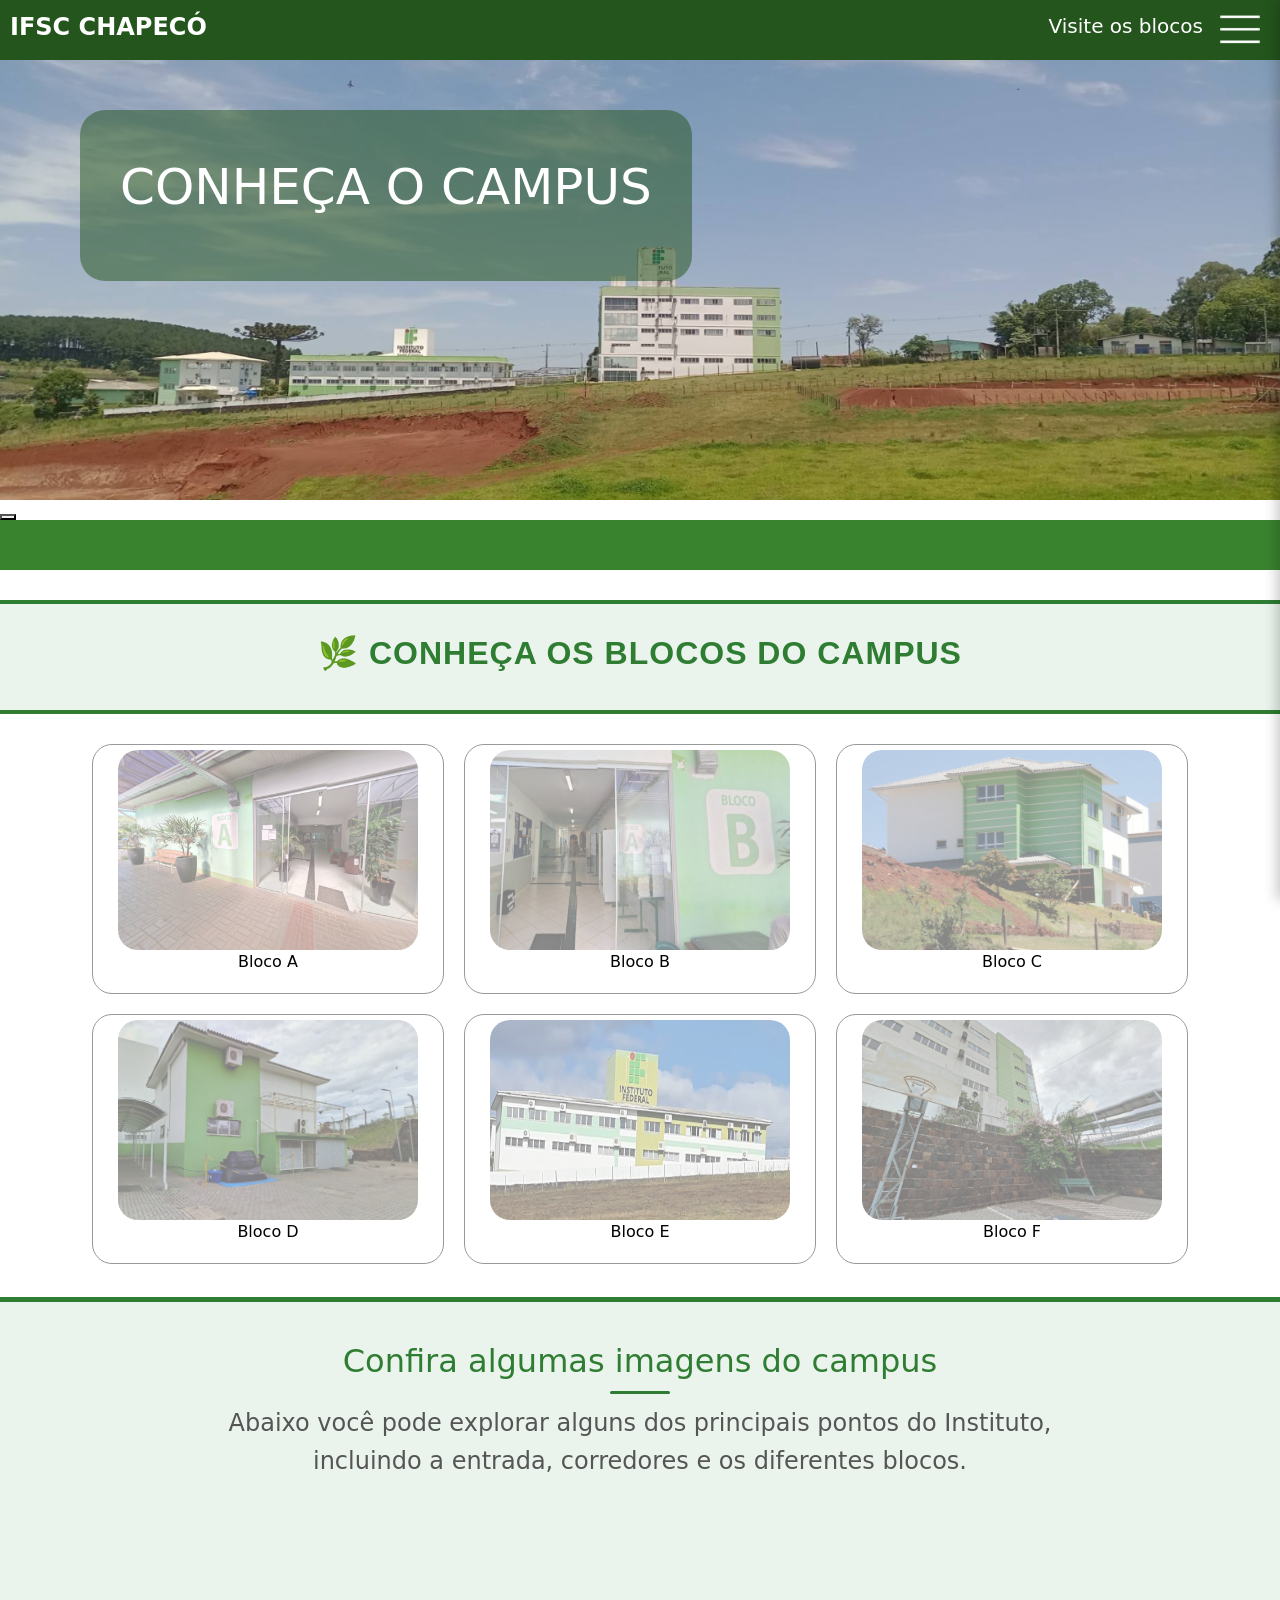
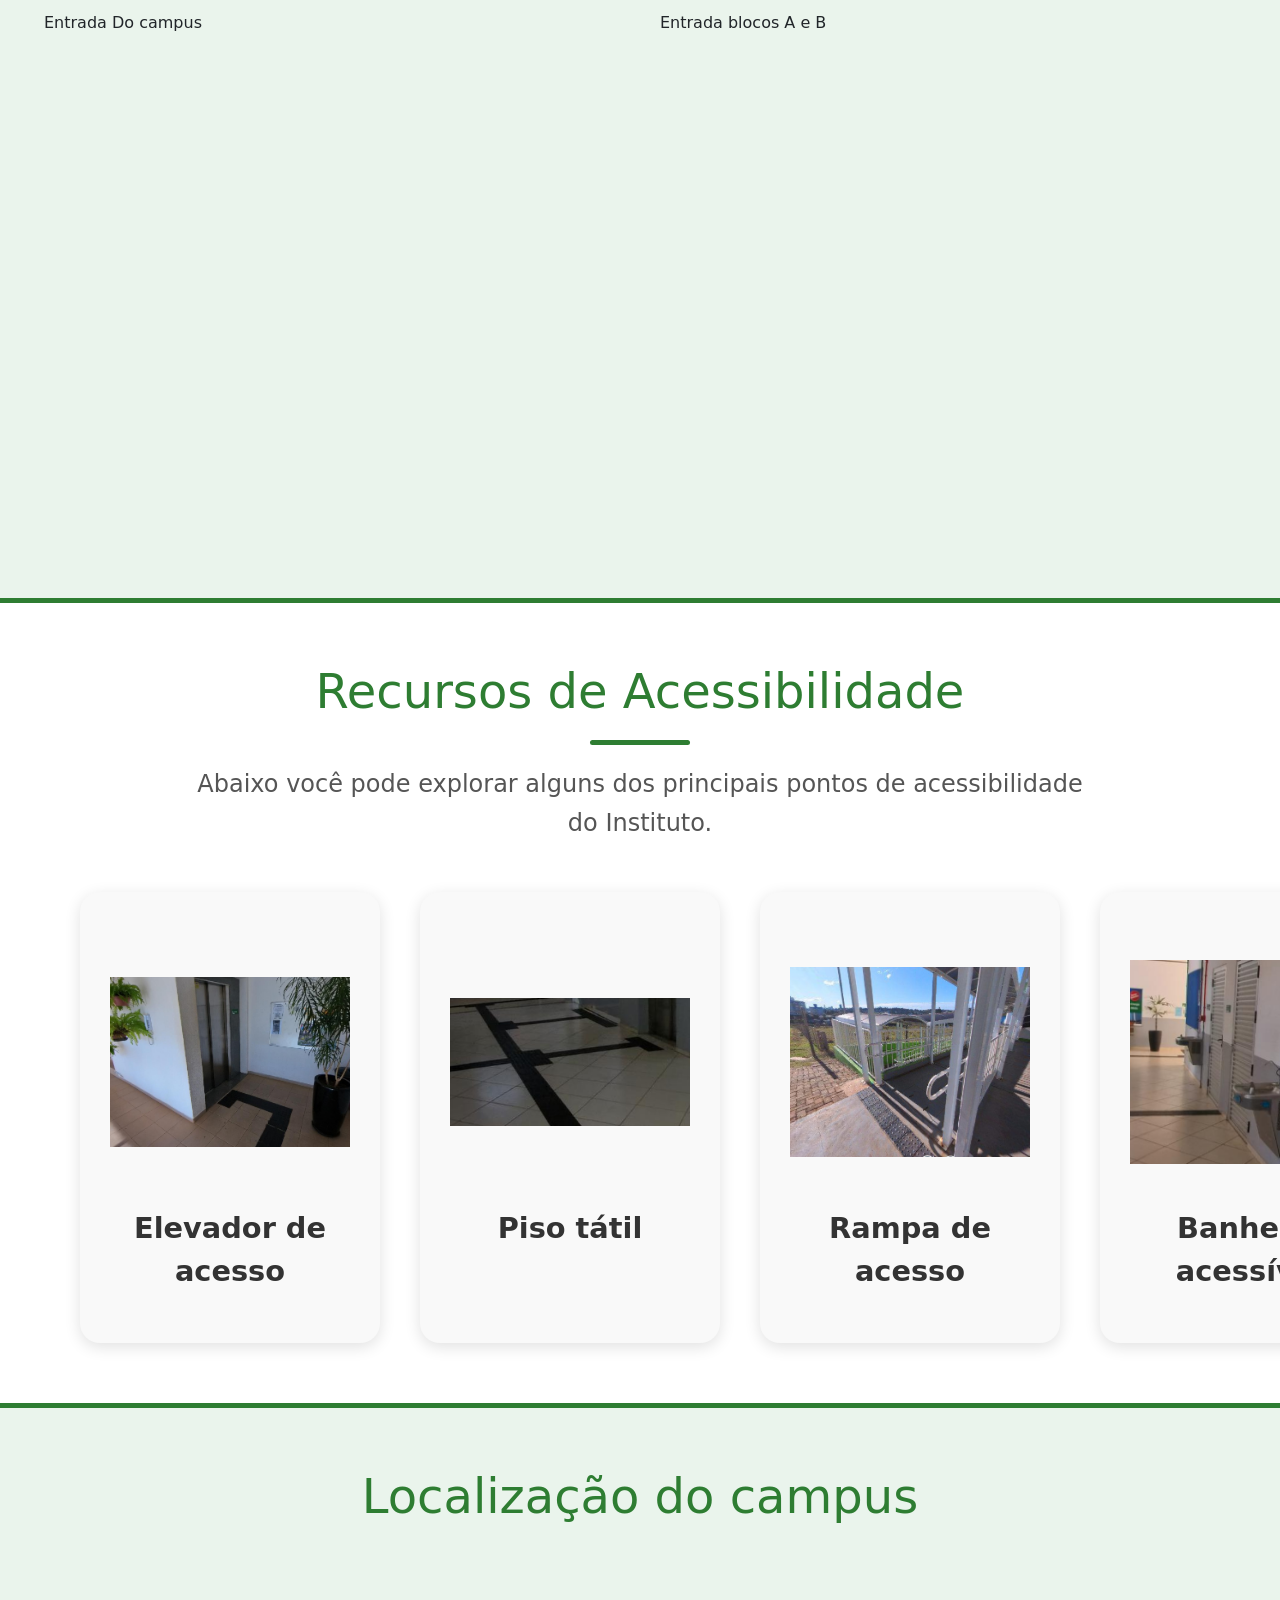
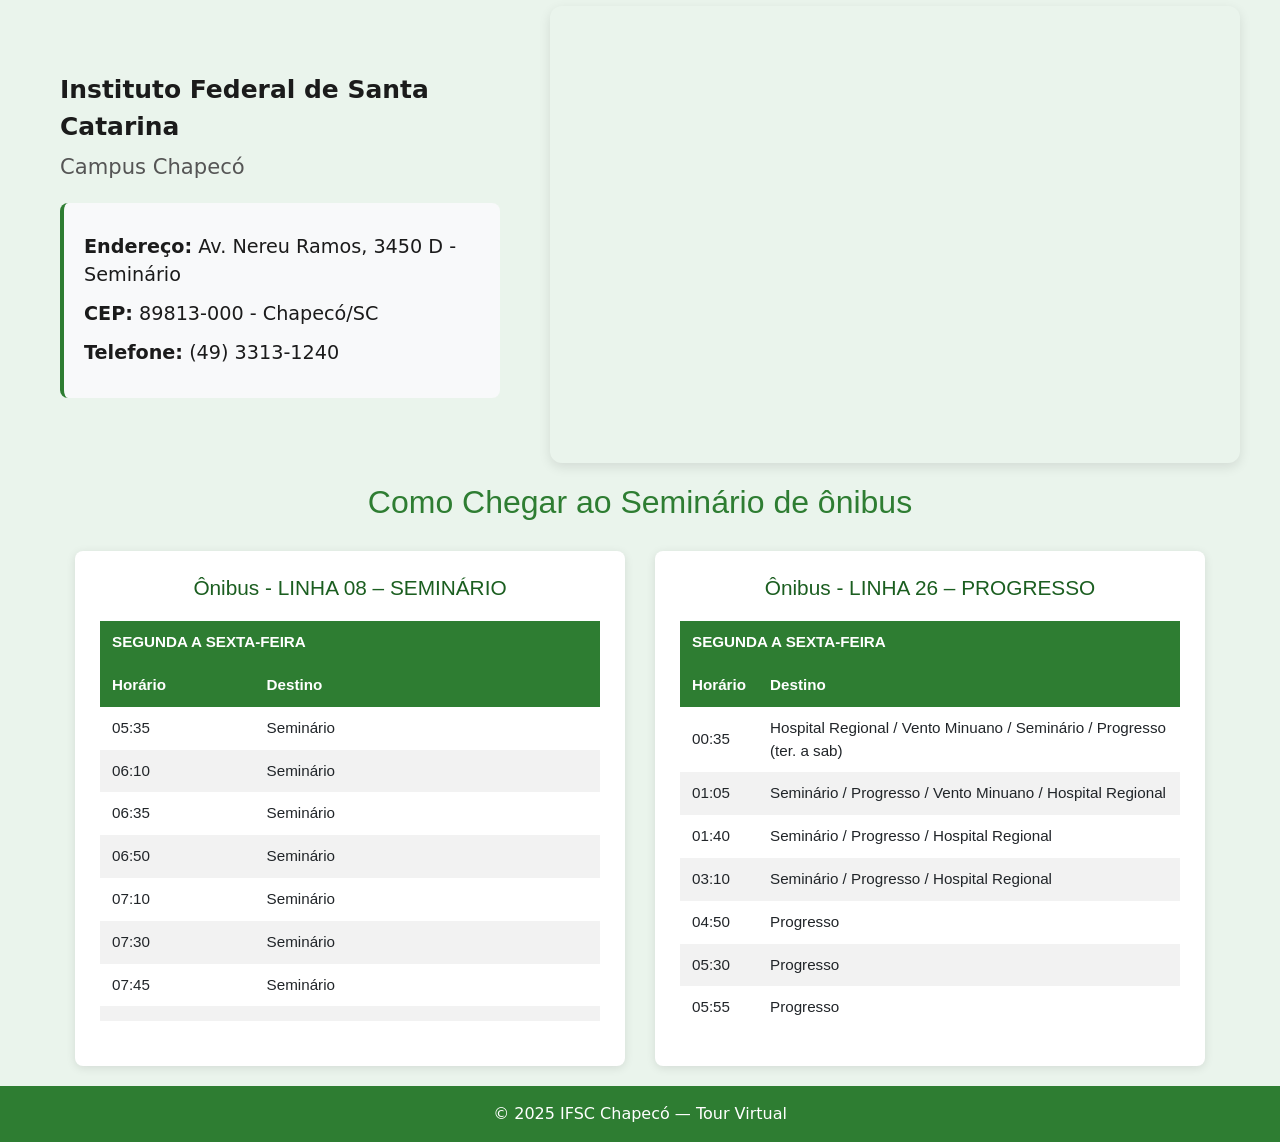
==== index.html @ 20166781 "Primeiro commit" ====
<!DOCTYPE html>
<html lang="pt-br">
<head>
  <meta charset="UTF-8">
  <title>Visita Virtual IFSC</title>
   <link rel="stylesheet" href="./CSS/Style.css">
  <link href="https://cdn.jsdelivr.net/npm/bootstrap@5.3.6/dist/css/bootstrap.min.css" rel="stylesheet" integrity="sha384-4Q6Gf2aSP4eDXB8Miphtr37CMZZQ5oXLH2yaXMJ2w8e2ZtHTl7GptT4jmndRuHDT" crossorigin="anonymous">
  <link rel="icon" href="./IMG/rota.png" type="image/png">
  <meta name="viewport" content="width=device-width, initial-scale=1.0">
</head>
<body>
<header class="barra">
    <div class="voltarbarra">
        <p>IFSC Chapecó</p>
    </div>
    <div class="hamburguerbarra">
      <p>Visite os blocos</p>
      <a href="#" id="btn-menu">
        <img src="./IMG/hamburger.png" alt="Menu">
      </a>
    </div>
  </header>

  <nav id="menu" class="menu-mobile">
    <button id="fechar-menu">✖</button>
    <ul>
  <li><a href="jogoSelvagem.html"><button class="categoriaJogo">Home</button></a></li>
  <li><a href="jogoFazenda.html"><button class="categoriaJogo">Endereço</button></a></li>
  <li><a href="jogoDomesticos.html"><button class="categoriaJogo">Imagens</button></a></li>

  <!-- Item com submenu -->
  <li>
    <button class="categoriaJogo" id="btn-blocos">Blocos ▾</button>
    <ul id="submenu-blocos" class="submenu oculto">
      <li><a href="./HTML/blocoA.html"><button class="categoriaJogo">Bloco A</button></a></li>
      <li><a href="./HTML/blocoB.html"><button class="categoriaJogo">Bloco B</button></a></li>
      <li><a href="./HTML/blocoC.html"><button class="categoriaJogo">Bloco C</button></a></li>
      <li><a href="./HTML/blocoD.html"><button class="categoriaJogo">Bloco D</button></a></li>
      <li><a href="./HTML/blocoE.html"><button class="categoriaJogo">Bloco E</button></a></li>
      <li><a href="./HTML/blocoF.html"><button class="categoriaJogo">Bloco F</button></a></li>

    </ul>
  </li>
</ul>
  </nav>
  <div class="ImagemPrincipal">
      <img class="IMG" src="./IMG/imgcampuslateral.png" alt="">
      <button>    
        <div class="TextoEmcimaImagem">
          <p class="colorWhite">Conheça o campus</p>
        </div>
      </button>
  </div>

  <div class="linhaverde"></div>

  <div class="textoblocos">
  <h2>🌿 Conheça os blocos do campus</h2>
</div>

  <section class="container">
    <a class="child" href="./HTML/blocoA.html">
        <img src="./IMG/blocoA.jpg" alt="">
        <p>Bloco A</p>
    </a>
    <a class="child" href="./HTML/blocoB.html">
        <img src="./IMG/blocoB.jpg" alt="">
        <p>Bloco B</p>
    </a>
    <a class="child" href="./HTML/blocoC.html">
        <img src="./IMG/blocoC.png" alt="">
        <p>Bloco C</p>
    </a>
    <a class="child" href="./HTML/blocoD.html">
        <img src="./IMG/blocoD.png" alt="">
        <p>Bloco D</p>
    </a>
    <a class="child" href="./HTML/blocoE.html">
        <img src="./IMG/blocoE.png" alt="">
        <p>Bloco E</p>
    </a>
    <a class="child" href="./HTML/blocoF.html">
        <img src="./IMG/blocoF.png" alt="">
        <p>Bloco F</p>
    </a>
</section>

 <div class="linhaverdepequena"></div>


    
<section class="introducao-campus">
  <h2>Confira algumas imagens do campus</h2>
  <p>
    Abaixo você pode explorar alguns dos principais pontos do Instituto, incluindo a entrada, corredores e os diferentes blocos.
  </p>
</section>

<div class="BlocoA">
  <div class="blocoaimg1">
    <p>Entrada Do campus</p>
    <iframe src="https://momento360.com/e/u/d2d3921e68894bc6a1b8ac507d48f1b0?utm_campaign=embed&utm_source=other&heading=-52.39&pitch=-10.31&field-of-view=75&size=medium&display-plan=true"></iframe>
  </div>

  <div class="blocoaimg2">
    <p>Entrada blocos A e B</p>
    <iframe src="https://momento360.com/e/u/48c05f6663db43949f6da2fd562df530?utm_campaign=embed&utm_source=other&heading=0&pitch=0&field-of-view=75&size=medium&display-plan=true"></iframe>
  </div>

</div>
 <div class="linhaverdepequena2"></div>

<section class="reAcessibilidade-campus">
  <h2>Recursos de Acessibilidade</h2>
  <p class="descricao">
    Abaixo você pode explorar alguns dos principais pontos de acessibilidade do Instituto.
  </p>

  <div class="recursos-grid">
    <div class="recurso">
      <img src="./IMG/elevador.png" alt="Elevador de acesso">
      <p>Elevador de acesso</p>
    </div>
    <div class="recurso">
      <img src="./IMG/pisoTatil.png" alt="Piso tátil">
      <p>Piso tátil</p>
    </div>
    <div class="recurso">
      <img src="./IMG/rampa.png" alt="Rampa de acesso">
      <p>Rampa de acesso</p>
    </div>
    <div class="recurso">
      <img src="./IMG/banheiro.png" alt="Banheiro acessível">
      <p>Banheiro acessível</p>
    </div>
  </div>
</section>


<div class="linhaverdepequena2"></div>



<section class="introducao-mapa">
  <h2>Localização do campus</h2>
</section>

<div class="corVerde">
<div class="localizacao-container">
  <div class="parte1">
    <p class="instituicao">Instituto Federal de Santa Catarina</p>
    <p class="campus">Campus Chapecó</p>
    <div class="detalhes-endereco">
      <p><strong>Endereço:</strong> Av. Nereu Ramos, 3450 D - Seminário</p>
      <p><strong>CEP:</strong> 89813-000 - Chapecó/SC</p>
      <p><strong>Telefone:</strong> (49) 3313-1240</p>
    </div>
  </div>
  
  <div class="parte2">
    <iframe 
      src="https://www.google.com/maps/embed?pb=!1m18!1m12!1m3!1d5021.229720468752!2d-52.59895374331509!3d-27.13911924339824!2m3!1f0!2f0!3f0!3m2!1i1024!2i768!4f13.1!3m3!1m2!1s0x94e4b1402da2b643%3A0x9f73eda2f33b7591!2zSUZTQyBDw6JtcHVzIENoYXBlY8Oz!5e0!3m2!1spt-BR!2sbr!4v1748393769449!5m2!1spt-BR!2sbr" 
      width="100%" 
      height="450" 
      style="border:0;" 
      allowfullscreen="" 
      loading="lazy" 
      referrerpolicy="no-referrer-when-downgrade">
    </iframe>
  </div>
</div>
<div class="como-chegar">
  <h2>Como Chegar ao Seminário de ônibus</h2>
  
  <div class="opcoes-transporte">
    <!-- Linha 08 - Seminário -->
    <div class="transporte">
      <h3>Ônibus - LINHA 08 – SEMINÁRIO</h3>
      <div class="tabela-horarios">
        <table>
          <thead>
            <tr>
              <th colspan="2">SEGUNDA A SEXTA-FEIRA</th>
            </tr>
            <tr>
              <th>Horário</th>
              <th>Destino</th>
            </tr>
          </thead>
          <tbody>
            <tr><td>05:35</td><td>Seminário</td></tr>
            <tr><td>06:10</td><td>Seminário</td></tr>
            <tr><td>06:35</td><td>Seminário</td></tr>
            <tr><td>06:50</td><td>Seminário</td></tr>
            <tr><td>07:10</td><td>Seminário</td></tr>
            <tr><td>07:30</td><td>Seminário</td></tr>
            <tr><td>07:45</td><td>Seminário</td></tr>
            <tr><td>08:05</td><td>Seminário</td></tr>
            <tr><td>08:20</td><td>Seminário</td></tr>
            <tr><td>09:00</td><td>Seminário</td></tr>
            <tr><td>09:40</td><td>Seminário</td></tr>
            <tr><td>10:20</td><td>Seminário</td></tr>
            <tr><td>11:00</td><td>Seminário</td></tr>
            <tr><td>11:35</td><td>Seminário</td></tr>
            <tr><td>11:45</td><td>Seminário</td></tr>
            <tr><td>12:10</td><td>Seminário</td></tr>
            <tr><td>12:20</td><td>Seminário</td></tr>
            <tr><td>12:40</td><td>Seminário</td></tr>
            <tr><td>13:05</td><td>Seminário</td></tr>
            <tr><td>13:15</td><td>Seminário</td></tr>
            <tr><td>13:30</td><td>Seminário</td></tr>
            <tr><td>13:50</td><td>Seminário</td></tr>
            <tr><td>14:20</td><td>Seminário</td></tr>
            <tr><td>14:50</td><td>Seminário</td></tr>
            <tr><td>15:30</td><td>Seminário</td></tr>
            <tr><td>16:00</td><td>Seminário</td></tr>
            <tr><td>16:15</td><td>Seminário</td></tr>
            <tr><td>16:30</td><td>Seminário</td></tr>
            <tr><td>16:50</td><td>Seminário</td></tr>
            <tr><td>17:15</td><td>Seminário</td></tr>
            <tr><td>17:20</td><td>Seminário</td></tr>
            <tr><td>17:35</td><td>Seminário</td></tr>
            <tr><td>17:45</td><td>Seminário</td></tr>
            <tr><td>18:00</td><td>Seminário</td></tr>
            <tr><td>18:10</td><td>Seminário</td></tr>
            <tr><td>18:25</td><td>Seminário</td></tr>
            <tr><td>18:35</td><td>Seminário</td></tr>
            <tr><td>18:45</td><td>Seminário</td></tr>
            <tr><td>19:00</td><td>Seminário</td></tr>
            <tr><td>19:30</td><td>Seminário</td></tr>
            <tr><td>20:00</td><td>Seminário</td></tr>
            <tr><td>20:40</td><td>Seminário</td></tr>
            <tr><td>21:15</td><td>Seminário</td></tr>
            <tr><td>21:45</td><td>Seminário</td></tr>
            <tr><td>21:55</td><td>Seminário</td></tr>
            <tr><td>22:10</td><td>Seminário</td></tr>
            <tr><td>22:40</td><td>Seminário / Progresso</td></tr>
            <tr><td>23:00</td><td>Seminário / Progresso</td></tr>
            <tr><td>23:40</td><td>Seminário / Progresso</td></tr>
          </tbody>
        </table>
      </div>
    </div>
    
    <!-- Linha 26 - Progresso -->
    <div class="transporte">
      <h3>Ônibus - LINHA 26 – PROGRESSO</h3>
      <div class="tabela-horarios">
        <table>
          <thead>
            <tr>
              <th colspan="2">SEGUNDA A SEXTA-FEIRA</th>
            </tr>
            <tr>
              <th>Horário</th>
              <th>Destino</th>
            </tr>
          </thead>
          <tbody>
            <tr><td>00:35</td><td>Hospital Regional / Vento Minuano / Seminário / Progresso (ter. a sab)</td></tr>
            <tr><td>01:05</td><td>Seminário / Progresso / Vento Minuano / Hospital Regional</td></tr>
            <tr><td>01:40</td><td>Seminário / Progresso / Hospital Regional</td></tr>
            <tr><td>03:10</td><td>Seminário / Progresso / Hospital Regional</td></tr>
            <tr><td>04:50</td><td>Progresso</td></tr>
            <tr><td>05:30</td><td>Progresso</td></tr>
            <tr><td>05:55</td><td>Progresso</td></tr>
            <tr><td>06:20</td><td>Progresso</td></tr>
            <tr><td>06:45</td><td>Progresso</td></tr>
            <tr><td>07:05</td><td>Progresso</td></tr>
            <tr><td>07:20</td><td>Progresso</td></tr>
            <tr><td>07:40</td><td>Progresso</td></tr>
            <tr><td>08:00</td><td>Progresso</td></tr>
            <tr><td>08:40</td><td>Progresso</td></tr>
            <tr><td>09:20</td><td>Progresso</td></tr>
            <tr><td>10:00</td><td>Progresso</td></tr>
            <tr><td>10:40</td><td>Progresso</td></tr>
            <tr><td>11:20</td><td>Progresso</td></tr>
            <tr><td>11:40</td><td>Progresso</td></tr>
            <tr><td>12:05</td><td>Progresso</td></tr>
            <tr><td>12:35</td><td>Progresso</td></tr>
            <tr><td>12:50</td><td>Progresso</td></tr>
            <tr><td>13:20</td><td>Progresso</td></tr>
            <tr><td>13:40</td><td>Progresso</td></tr>
            <tr><td>14:20</td><td>Progresso</td></tr>
            <tr><td>15:00</td><td>Progresso</td></tr>
            <tr><td>15:40</td><td>Progresso</td></tr>
            <tr><td>16:20</td><td>Progresso</td></tr>
            <tr><td>17:00</td><td>Progresso</td></tr>
            <tr><td>17:40</td><td>Progresso</td></tr>
            <tr><td>18:05</td><td>Progresso</td></tr>
            <tr><td>18:20</td><td>Progresso</td></tr>
            <tr><td>18:50</td><td>Progresso</td></tr>
            <tr><td>19:20</td><td>Progresso</td></tr>
            <tr><td>20:10</td><td>Progresso</td></tr>
            <tr><td>20:50</td><td>Progresso</td></tr>
            <tr><td>21:30</td><td>Progresso</td></tr>
            <tr><td>22:00</td><td>Progresso</td></tr>
            <tr><td>22:40</td><td>Seminário / Progresso</td></tr>
            <tr><td>23:00</td><td>Seminário / Progresso</td></tr>
            <tr><td>23:40</td><td>Seminário / Progresso</td></tr>
          </tbody>
        </table>
      </div>
    </div>
  </div>
</div>

<footer class="footer">
  <p>&copy; 2025 IFSC Chapecó — Tour Virtual</p>
</footer>

  <script src="https://cdn.jsdelivr.net/npm/bootstrap@5.3.6/dist/js/bootstrap.bundle.min.js"></script>
  <script>
  document.addEventListener("DOMContentLoaded", function () {
    const btnMenu = document.getElementById("btn-menu");
    const menu = document.getElementById("menu");
    const fecharMenu = document.getElementById("fechar-menu");

    const btnBlocos = document.getElementById("btn-blocos");
    const submenuBlocos = document.getElementById("submenu-blocos");

    btnMenu.addEventListener("click", function (event) {
      event.preventDefault();
      menu.classList.add("open");
    });

    fecharMenu.addEventListener("click", function () {
      menu.classList.remove("open");
      submenuBlocos.classList.add("oculto"); 
    });

    btnBlocos.addEventListener("click", function () {
      submenuBlocos.classList.toggle("oculto");
      btnBlocos.textContent = submenuBlocos.classList.contains("oculto") ? "Blocos ▾" : "Blocos ▴";
    });
  });
  </script>

</body>
</html>
---- CSS/Style.css ----
.container{
    max-width: 1000px;
    height: auto;
    display: flex;
    flex-wrap: wrap;
    flex-direction: row;
    justify-content: center;
    align-items: center;
    text-align: center;
    margin:0 auto;
}
.container > .child{
    flex: 1 1 200px;
    margin:10px;
}
.child{
    height: 250px;
    border:1px solid #999;
    border-radius: 20px;
    padding-top:5px;
    text-decoration: none;
    color: black  ;
}
.child:hover{
    transition: 0.5s;
    transform: scale(1.1);
}
.container img{
    opacity: 0.5;
    width: 300px;
    height: 200px;
    border-radius: 20px;
}
.container img:hover{
    opacity: 1;
} 
/*_____________________________*/

.linhaverdepequena{
  width: 100%;
  height: 5px;
  background-color: #2e7d32;
  margin-top: 23px;

}
.linhaverdepequena2{
  width: 100%;
  height: 5px;
  background-color: #2e7d32;
}
/*_____________________*/

footer {
  background-color: #2e7d32; /* Verde IFSC */
  color: #fff;
  text-align: center;
  padding: 16px 0; /* equivalente a py-3 */
}

.footer p {
  margin: 0;
  font-size: 1em;
}

/*_________________________________*/

.ImagemPrincipal{
    width: 100%;
    height: 500px;
    position: relative;
}
.TextoEmcimaImagem{
        position: absolute; 
        top: 70px; 
        left: 80PX; 
        background-color: rgb(36, 85, 29, 0.5);
        padding: 40px; 
        z-index: 1; 
        margin-top: 40px;
        text-transform: uppercase;
        font-size: 50px;
        border-radius: 25px;
}
.TextoEmcimaImagem .colorWhite {
    color: #fff;
}
.IMG{
    width: 100%;
    height: 100%;
    display: block;
}
/*_____________*/

.textoblocos {
  background-color: #eaf4ec;
  padding: 30px 20px;
  text-align: center;
  border-top: 4px solid #2e7d32;
  border-bottom: 4px solid #2e7d32;
  margin-top: 30px;
  margin-bottom: 20px;
}

.textoblocos h2 {
  font-size: 32px;
  font-weight: bold;
  color: #2e7d32;
  font-family: 'Segoe UI', Tahoma, Geneva, Verdana, sans-serif;
  text-transform: uppercase;
  letter-spacing: 1px;
}

.textoblocos h2 span {
  color: #ff9800;
  font-style: italic;
}

/*__________________*/


.menu-mobile {
  width: 80%;
  max-width: 300px;
  background-color: #cce7f5;
  position: fixed;
  top: 0;
  right: 0;
  height: 100%;
  padding: 20px;
  box-shadow: -4px 0 12px rgba(0, 0, 0, 0.2);
  transform: translateX(100%);
  transition: transform 0.3s ease;
  z-index: 1000;
  display: flex;
  flex-direction: column;
  align-items: center;
}
.menu-mobile.open {
  transform: translateX(0);
}
#fechar-menu {
  background: none;
  border: none;
  font-size: 24px;
  align-self: flex-end;
  cursor: pointer;
  color: #1a3d5d;
  margin-bottom: 20px;
}
.menu-mobile ul {
  list-style: none;
  padding: 0;
  width: 100%;
}
.menu-mobile li {
  margin: 10px 0;
  width: 100%;
  text-align: center;
}
.categoriaJogo {
  background-color: #5fa8d3;
  color: white;
  border: none;
  border-radius: 10px;
  width: 100%;
  height: 45px;
  font-size: 16px;
  font-weight: bold;
  cursor: pointer;
  transition: background-color 0.3s ease, transform 0.2s ease;
}
.categoriaJogo:hover {
  background-color: #478bb5;
  transform: scale(1.05);
}
.barra {
  width: 100%;
  height: 60px;
  background-color: rgb(36, 85, 29);
  display: flex;
  align-items: center;
  padding: 0 10px;
  color: white;
  position: fixed;
  z-index: 99;
}
.voltarbarra p {
    color: rgb(255, 255, 255);
    font-size: 24px;
    text-transform: uppercase;
    font-weight: bold;
    margin-top: 9px;

 
}
.hamburguerbarra {
  position: fixed;
  top: -1px;
  right: 20px;
  display: flex;
  align-items: center;
  gap: 10px;
}
.hamburguerbarra p{
  font-size: 20px;
  margin-top: 12px;
  margin-right: 7px;
  
}
.hamburguerbarra img {
  width: 40px;
  cursor: pointer;
}
.menu-mobile {
  width: 80%;
  max-width: 300px;
  background-color: #eaf4ec;
  position: fixed;
  top: 0;
  right: 0;
  height: 100%;
  padding: 20px;
  box-shadow: -4px 0 12px rgba(0, 0, 0, 0.2);
  transform: translateX(100%);
  transition: transform 0.3s ease;
  z-index: 1000;
  display: flex;
  flex-direction: column;
  align-items: center;
}
.menu-mobile.open {
  transform: translateX(0);
}
#fechar-menu {
  background: none;
  border: none;
  font-size: 24px;
  align-self: flex-end;
  cursor: pointer;
  color: #1a3d5d;
  margin-bottom: 20px;
}
.menu-mobile ul {
  list-style: none;
  padding: 0;
  width: 100%;
}
.menu-mobile li {
  margin: 10px 0;
  width: 100%;
  text-align: center;
}
.submenu {
  padding-left: 10px;
  margin-top: 5px;
  padding-left: 15px;
}

.oculto {
  display: none;
}
.categoriaJogo {
  background-color: rgb(36, 85, 29);
  color: white;
  border: none;
  border-radius: 10px;
  width: 100%;
  height: 45px;
  font-size: 16px;
  font-weight: bold;
  cursor: pointer;
  transition: background-color 0.3s ease, transform 0.2s ease;
}
.categoriaJogo:hover {
  background-color: rgb(72, 131, 64);
  transform: scale(1.05);
}



/*_________________*/

.textoHome{
  color: rgb(255, 255, 255);
    font-size: 24px;
    text-transform: uppercase;
    font-weight: bold;
    margin-top: 9px;
}
.ttlepagina{
  text-transform: uppercase;
  padding-left: 33%;
}
.navbar-nav .nav-link{
  color: rgb(255, 255, 255); 
  font-size: 20px;
  text-transform: uppercase;
  font-weight: bold;
}
.navbar a{
    color: rgb(255, 255, 255); 
    font-size: 20px;
    text-transform: uppercase;
    font-weight: bold;
}

.navhomen {
  background: transparent; 
}

.navbar a:hover {
  color: rgb(97, 150, 112);
}
.navbar .navbar-brand,
.navbar .navbar-brand:visited,
.navbar .navbar-brand:focus,
.navbar .navbar-brand:active {
  color: white; /* ou 'orange' */
}
/*_______________________________________________*/


.introducao-campus {
  text-align: center;
  margin: 0;
  padding: 40px 0;
  background-color: #eaf4ec;
}

.introducao-campus h2 {
  font-size: 2em;
  color: #2e7d32;
  margin-bottom: 10px;
}

.introducao-campus p {
   font-size: 1.5em; /* maior */
  color: #555;
  margin-bottom: 50px;
  max-width: 900px;
  margin-left: auto;
  margin-right: auto;
  line-height: 1.6;
}

.introducao-campus h2::after {
  content: "";
  display: block;
  width: 60px;
  height: 3px;
  background-color: #2e7d32;
  margin: 10px auto 0;
  border-radius: 2px;
}

.BlocoA {
  width: 100%;
  display: flex;
  justify-content: center;
  gap: 40px;
  background-color: #eaf4ec;
  padding: 40px 0;
  margin: 0; /* remove espaço entre elementos */
}

.blocoaimg1,
.blocoaimg2 {
  width: 45%;
}

.blocoaimg1 iframe,
.blocoaimg2 iframe {
  width: 100%;
  height: 500px;
  border: none;
}
/*+++++++++++++++++++++++++++++++++++*/
.reAcessibilidade-campus {
  text-align: center;
  padding: 60px 40px;
  background-color: white;
}

.reAcessibilidade-campus h2 {
  font-size: 3em; /* 50% maior */
  color: #2e7d32;
  margin-bottom: 20px;
}

.reAcessibilidade-campus .descricao {
  font-size: 1.5em; /* maior */
  color: #555;
  margin-bottom: 50px;
  max-width: 900px;
  margin-left: auto;
  margin-right: auto;
  line-height: 1.6;
}

.reAcessibilidade-campus h2::after {
  content: "";
  display: block;
  width: 100px; /* mais largo */
  height: 5px; /* mais grosso */
  background-color: #2e7d32;
  margin: 20px auto 0; /* mais espaço */
  border-radius: 3px;
}

/* Grade dos recursos - 4 colunas com imagens muito grandes */
.recursos-grid {
  display: grid;
  grid-template-columns: repeat(4, 1fr);
  gap: 40px; /* mais espaço entre itens */
  max-width: 1600px; /* container mais largo */
  margin: 0 auto;
  padding: 0 40px;
}

.recurso {
  background-color: #f9f9f9;
  border-radius: 20px; /* cantos mais arredondados */
  padding: 50px 30px; /* muito mais espaço interno */
  box-shadow: 0 4px 16px rgba(0, 0, 0, 0.12); /* sombra mais pronunciada */
  transition: all 0.3s ease;
}

.recurso:hover {
  transform: translateY(-10px); /* efeito hover mais pronunciado */
  box-shadow: 0 8px 24px rgba(0, 0, 0, 0.15);
}

.recurso img {
  width: 240px; /* 3 vezes maior (era 80px) */
  height: 240px;
  object-fit: contain;
  margin-bottom: 25px;
}

.recurso p {
  font-size: 1.8em; /* texto muito maior */
  color: #333;
  margin: 0;
  font-weight: 600; /* mais negrito */
}

/* Responsividade */
@media (max-width: 1200px) {
  .recursos-grid {
    grid-template-columns: repeat(2, 1fr);
    gap: 30px;
  }
  
  .recurso img {
    width: 200px;
    height: 200px;
  }
}

@media (max-width: 768px) {
  .recursos-grid {
    grid-template-columns: 1fr;
    max-width: 700px;
  }
  
  .reAcessibilidade-campus h2 {
    font-size: 2.5em;
  }
  
  .recurso {
    padding: 40px 20px;
  }
  
  .recurso img {
    width: 180px;
    height: 180px;
  }
  
  .recurso p {
    font-size: 1.6em;
  }
}

/* Responsividade - ajusta para 2 colunas em telas menores */
@media (max-width: 768px) {
  .recursos-grid {
    grid-template-columns: repeat(1, 1fr);
  }
}

@media (max-width: 480px) {
  .recursos-grid {
    grid-template-columns: 1fr;
  }
}

/*________________________________*/


@media (max-width: 768px) {

  .barra {
    height: 100px;
  }

  .hamburguerbarra p{
    font-size: 20px;
    margin-top: 40px;
    margin-right: 7px;

  }
  .hamburguerbarra img {
    width: 50px;
    cursor: pointer;
  }


  .BlocoA {
    flex-direction: column;
    align-items: center;
    gap: 20px;
  }

  .blocoaimg1,
  .blocoaimg2 {
    width: 90%; /* Ocupa quase toda a largura da tela */
  }

  .blocoaimg1 iframe,
  .blocoaimg2 iframe {
    height: 300px; /* Menor altura em celular */
  }
}
.linhaverde{
  width: 100%;
  height: 50px;
  background-color: rgb(57, 131, 47);
margin-top: 20px;

}

/*________________*/

.introducao-mapa {
  text-align: center;
  padding: 60px 40px;
  background-color: #eaf4ec;
}
.introducao-mapa h2{
  font-size: 3em; /* 50% maior */
  color: #2e7d32;
  margin-bottom: 20px;
}


.localizacao-container {
  display: flex;
  flex-wrap: wrap;
  gap: 30px;
  margin: 0px 0;
  max-width: 1200px;
  margin-left: auto;
  margin-right: auto;
  background-color: #eaf4ec;
}
.corVerde{
    background-color: #eaf4ec;


}

.parte1 {
  width: 40%;
  min-width: 300px;
  padding: 20px;
  font-size: 1.2em;
  color: #1b1b1b;
  display: flex;
  flex-direction: column;
  justify-content: center;
}

.parte1 h2 {
  color: #2e7d32;
  font-size: 1.8em;
  margin-bottom: 20px;
}

.instituicao {
  font-weight: bold;
  font-size: 1.3em;
  margin-bottom: 5px;
}

.campus {
  font-size: 1.1em;
  margin-bottom: 20px;
  color: #555;
}

.detalhes-endereco {
  background-color: #f8f9fa;
  padding: 20px;
  border-radius: 8px;
  border-left: 4px solid #2e7d32;
}

.detalhes-endereco p {
  margin: 10px 0;
  line-height: 1.5;
}

.parte2 {
  flex: 1;
  min-width: 300px;
  border-radius: 12px;
  overflow: hidden;
  box-shadow: 0 4px 12px rgba(0,0,0,0.1);
}
.como-chegar {
  font-family: Arial, sans-serif;
  max-width: 1200px;
  margin: 0 auto;
  padding: 20px;
}

.como-chegar h2 {
  color: #2e7d32;
  text-align: center;
  margin-bottom: 30px;
}

.opcoes-transporte {
  display: flex;
  gap: 30px;
  flex-wrap: wrap;
  justify-content: center;
}

.transporte {
  background: white;
  border-radius: 8px;
  box-shadow: 0 2px 10px rgba(0,0,0,0.1);
  padding: 25px;
  flex: 1;
  min-width: 400px;
  max-width: 550px;
}

.transporte h3 {
  color: #1b5e20;
  margin-top: 0;
  text-align: center;
  font-size: 1.3em;
}

.tabela-horarios {
  overflow-x: auto;
  margin: 20px 0;
  max-height: 400px;
  overflow-y: auto;
}

table {
  width: 100%;
  border-collapse: collapse;
  font-size: 0.95em;
}

th, td {
  padding: 10px 12px;
  text-align: left;
  border-bottom: 1px solid #ddd;
}

th {
  background-color: #2e7d32;
  color: white;
  font-weight: bold;
  position: sticky;
  top: 0;
}

tr:nth-child(even) {
  background-color: #f2f2f2;
}

tr:hover {
  background-color: #e8f5e9;
}


@media (max-width: 900px) {
  .opcoes-transporte {
    flex-direction: column;
  }
  
  .transporte {
    min-width: 100%;
  }
  
  table {
    font-size: 0.85em;
  }
  
  th, td {
    padding: 8px 10px;
  }
}
/*__________________*/


@media screen and (max-width: 550px) {
   
.ImagemPrincipal{
    width: 100%;
    height: 600px;
    position: relative;
}
.TextoEmcimaImagem{
        position: absolute; 
        top: 70px; 
        left: 30PX; 
        background-color: rgb(36, 85, 29, 0.5);
        padding: 20px; 
        z-index: 1; 
        margin-top: 90px;
        text-transform: uppercase;
        font-size: 30px;
        border-radius: 25px;
}
}
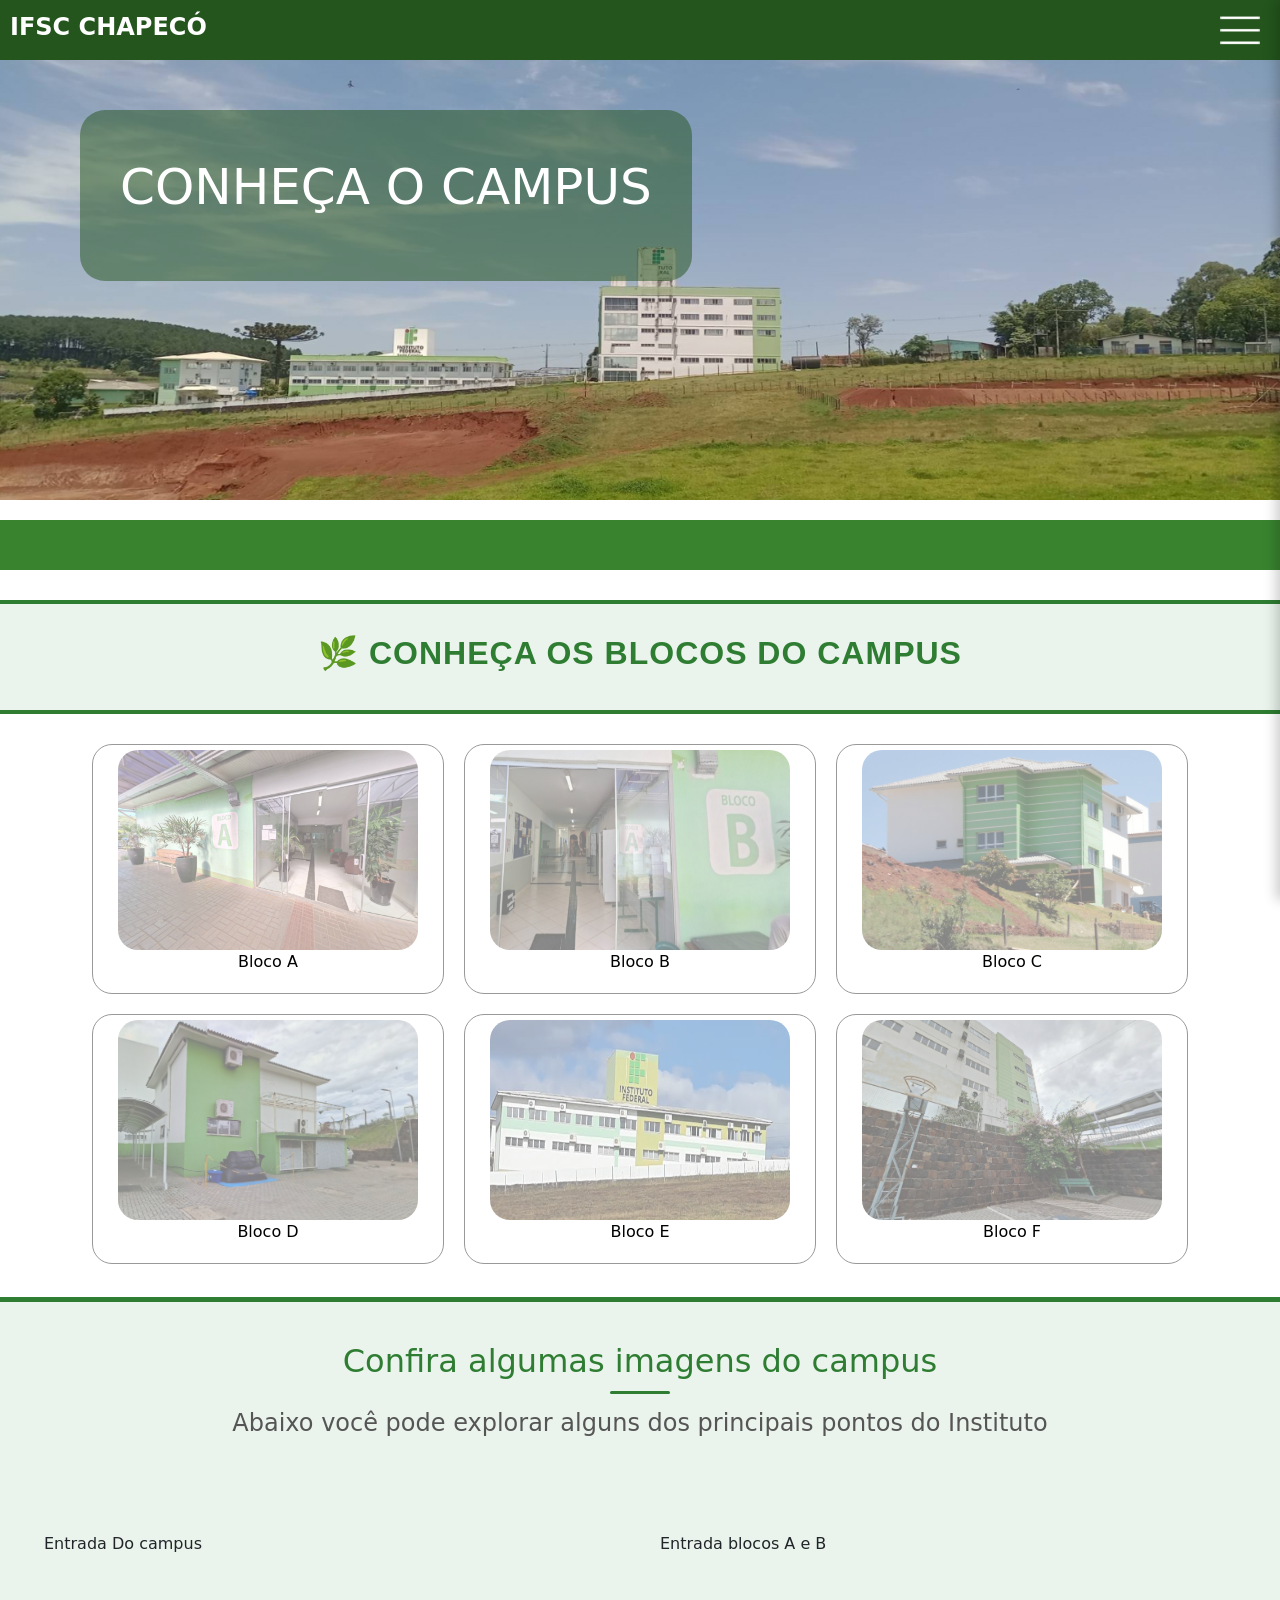
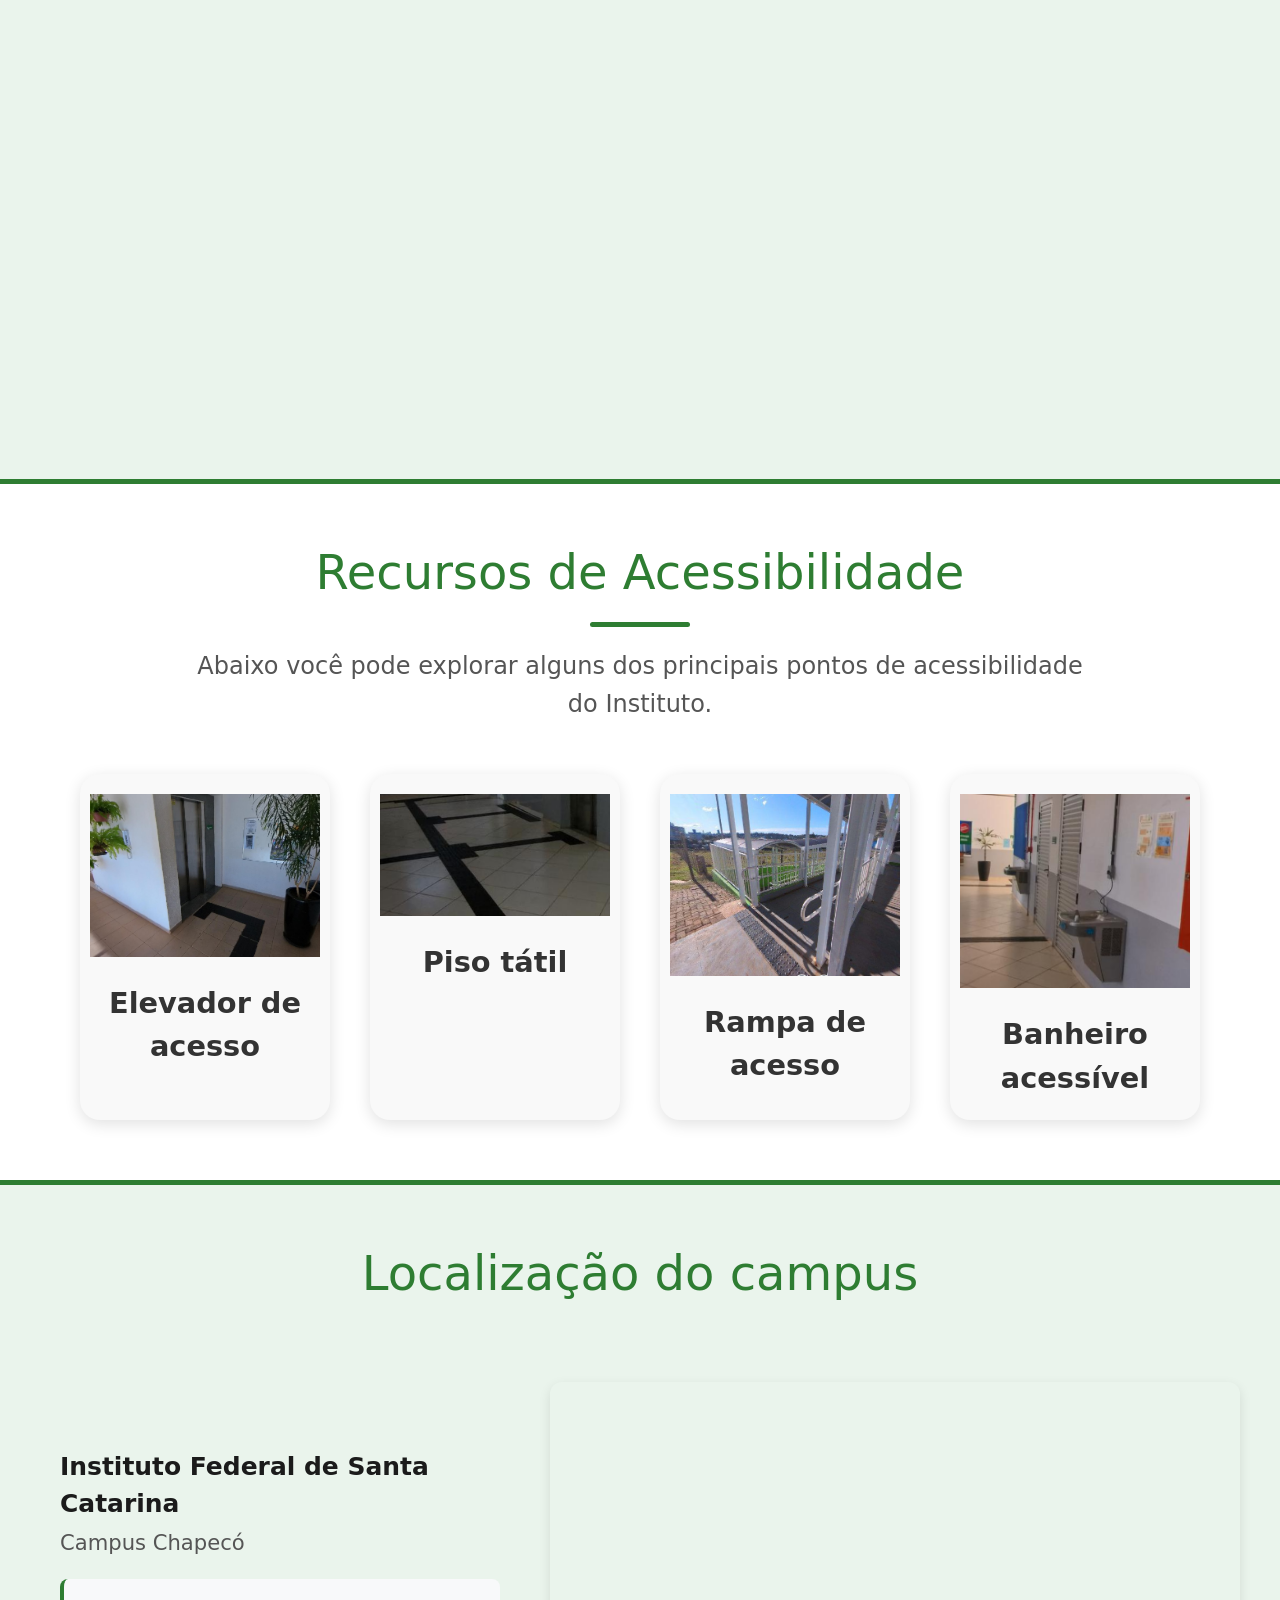
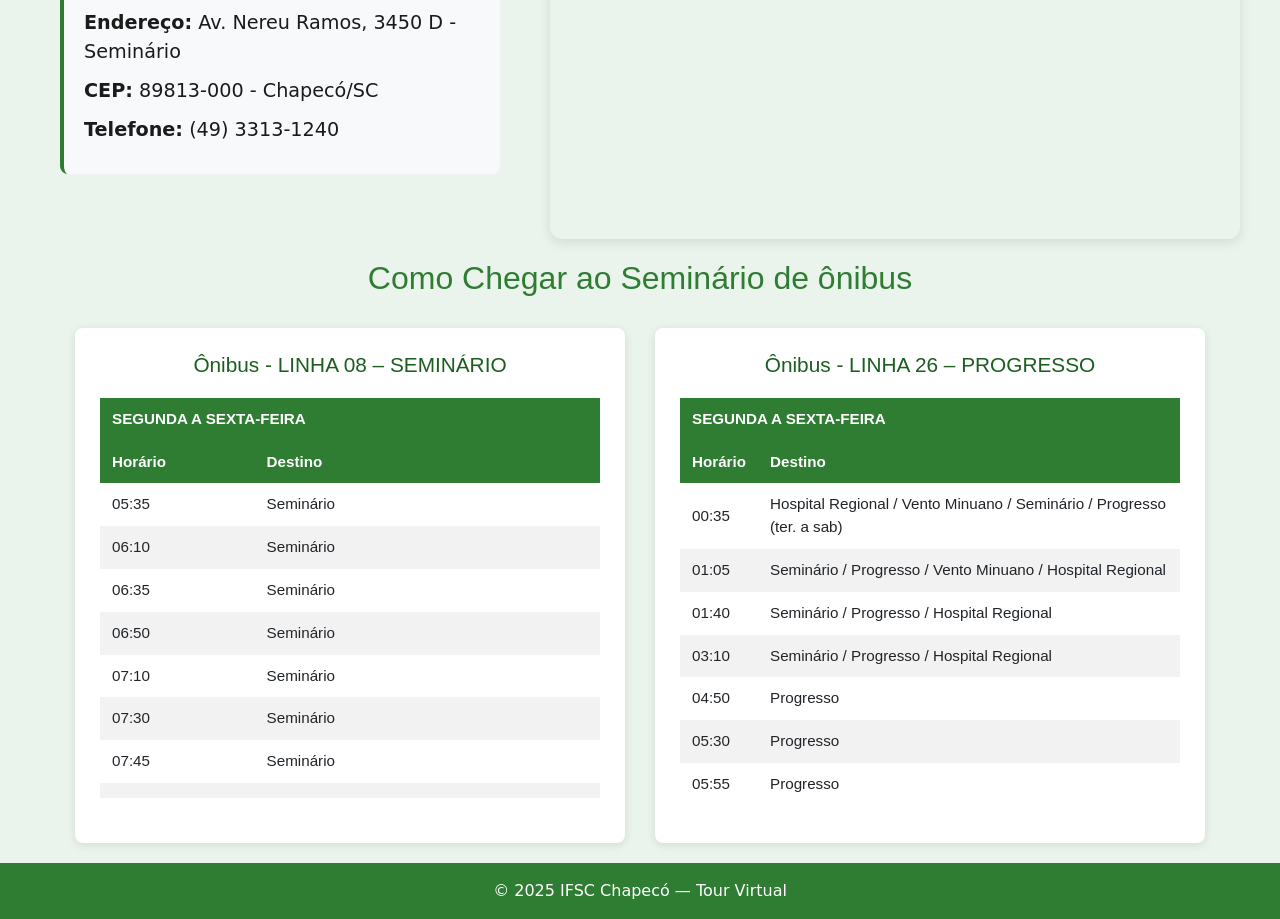
==== commit eb1a4def: "Adiciona tourMaps e atualiza index.html" ====
--- a/index.html
+++ b/index.html
@@ -14,7 +14,6 @@
         <p>IFSC Chapecó</p>
     </div>
     <div class="hamburguerbarra">
-      <p>Visite os blocos</p>
       <a href="#" id="btn-menu">
         <img src="./IMG/hamburger.png" alt="Menu">
       </a>
@@ -24,11 +23,10 @@
   <nav id="menu" class="menu-mobile">
     <button id="fechar-menu">✖</button>
     <ul>
-  <li><a href="jogoSelvagem.html"><button class="categoriaJogo">Home</button></a></li>
-  <li><a href="jogoFazenda.html"><button class="categoriaJogo">Endereço</button></a></li>
-  <li><a href="jogoDomesticos.html"><button class="categoriaJogo">Imagens</button></a></li>
-
-  <!-- Item com submenu -->
+  <li><a href="#"><button class="categoriaJogo">Home</button></a></li>
+  <li><a href="./HTML/tourMaps.html"><button class="categoriaJogo">Tour</button></a></li>
+  <li><a href="#maps"><button class="categoriaJogo">Endereço</button></a></li>
+
   <li>
     <button class="categoriaJogo" id="btn-blocos">Blocos ▾</button>
     <ul id="submenu-blocos" class="submenu oculto">
@@ -44,12 +42,10 @@
 </ul>
   </nav>
   <div class="ImagemPrincipal">
-      <img class="IMG" src="./IMG/imgcampuslateral.png" alt="">
-      <button>    
+      <img class="IMG" src="./IMG/imgcampuslateral.png" alt="">    
         <div class="TextoEmcimaImagem">
           <p class="colorWhite">Conheça o campus</p>
         </div>
-      </button>
   </div>
 
   <div class="linhaverde"></div>
@@ -86,13 +82,11 @@
 </section>
 
  <div class="linhaverdepequena"></div>
-
-
-    
+  
 <section class="introducao-campus">
   <h2>Confira algumas imagens do campus</h2>
   <p>
-    Abaixo você pode explorar alguns dos principais pontos do Instituto, incluindo a entrada, corredores e os diferentes blocos.
+    Abaixo você pode explorar alguns dos principais pontos do Instituto
   </p>
 </section>
 
@@ -131,17 +125,14 @@
     </div>
     <div class="recurso">
       <img src="./IMG/banheiro.png" alt="Banheiro acessível">
-      <p>Banheiro acessível</p>
+      <p id="maps">Banheiro acessível</p>
     </div>
   </div>
 </section>
 
-
-<div class="linhaverdepequena2"></div>
-
-
-
-<section class="introducao-mapa">
+<div  class="linhaverdepequena2"></div>
+
+<section  class="introducao-mapa">
   <h2>Localização do campus</h2>
 </section>
 
@@ -173,7 +164,6 @@
   <h2>Como Chegar ao Seminário de ônibus</h2>
   
   <div class="opcoes-transporte">
-    <!-- Linha 08 - Seminário -->
     <div class="transporte">
       <h3>Ônibus - LINHA 08 – SEMINÁRIO</h3>
       <div class="tabela-horarios">
@@ -242,7 +232,6 @@
       </div>
     </div>
     
-    <!-- Linha 26 - Progresso -->
     <div class="transporte">
       <h3>Ônibus - LINHA 26 – PROGRESSO</h3>
       <div class="tabela-horarios">
@@ -310,31 +299,8 @@
 </footer>
 
   <script src="https://cdn.jsdelivr.net/npm/bootstrap@5.3.6/dist/js/bootstrap.bundle.min.js"></script>
-  <script>
-  document.addEventListener("DOMContentLoaded", function () {
-    const btnMenu = document.getElementById("btn-menu");
-    const menu = document.getElementById("menu");
-    const fecharMenu = document.getElementById("fechar-menu");
-
-    const btnBlocos = document.getElementById("btn-blocos");
-    const submenuBlocos = document.getElementById("submenu-blocos");
-
-    btnMenu.addEventListener("click", function (event) {
-      event.preventDefault();
-      menu.classList.add("open");
-    });
-
-    fecharMenu.addEventListener("click", function () {
-      menu.classList.remove("open");
-      submenuBlocos.classList.add("oculto"); 
-    });
-
-    btnBlocos.addEventListener("click", function () {
-      submenuBlocos.classList.toggle("oculto");
-      btnBlocos.textContent = submenuBlocos.classList.contains("oculto") ? "Blocos ▾" : "Blocos ▴";
-    });
-  });
-  </script>
+
+  <script src="./JS/javaScript.js"></script>
 
 </body>
 </html>
--- a/CSS/Style.css
+++ b/CSS/Style.css
@@ -1,4 +1,3 @@
-
 .container{
     max-width: 1000px;
     height: auto;
@@ -190,9 +189,7 @@
     font-size: 24px;
     text-transform: uppercase;
     font-weight: bold;
-    margin-top: 9px;
-
- 
+    margin-top: 9px; 
 }
 .hamburguerbarra {
   position: fixed;
@@ -201,6 +198,7 @@
   display: flex;
   align-items: center;
   gap: 10px;
+  margin-top: 10px;
 }
 .hamburguerbarra p{
   font-size: 20px;
@@ -335,7 +333,7 @@
 }
 
 .introducao-campus p {
-   font-size: 1.5em; /* maior */
+   font-size: 1.5em; 
   color: #555;
   margin-bottom: 50px;
   max-width: 900px;
@@ -353,17 +351,15 @@
   margin: 10px auto 0;
   border-radius: 2px;
 }
-
 .BlocoA {
   width: 100%;
   display: flex;
   justify-content: center;
   gap: 40px;
   background-color: #eaf4ec;
-  padding: 40px 0;
-  margin: 0; /* remove espaço entre elementos */
-}
-
+  padding:0;
+  margin: 0; 
+}
 .blocoaimg1,
 .blocoaimg2 {
   width: 45%;
@@ -375,7 +371,6 @@
   height: 500px;
   border: none;
 }
-/*+++++++++++++++++++++++++++++++++++*/
 .reAcessibilidade-campus {
   text-align: center;
   padding: 60px 40px;
@@ -383,13 +378,12 @@
 }
 
 .reAcessibilidade-campus h2 {
-  font-size: 3em; /* 50% maior */
+  font-size: 3em; 
   color: #2e7d32;
   margin-bottom: 20px;
 }
-
 .reAcessibilidade-campus .descricao {
-  font-size: 1.5em; /* maior */
+  font-size: 1.5em; 
   color: #555;
   margin-bottom: 50px;
   max-width: 900px;
@@ -397,55 +391,55 @@
   margin-right: auto;
   line-height: 1.6;
 }
-
 .reAcessibilidade-campus h2::after {
   content: "";
   display: block;
-  width: 100px; /* mais largo */
-  height: 5px; /* mais grosso */
+  width: 100px; 
+  height: 5px; 
   background-color: #2e7d32;
-  margin: 20px auto 0; /* mais espaço */
+  margin: 20px auto 0; 
   border-radius: 3px;
 }
 
-/* Grade dos recursos - 4 colunas com imagens muito grandes */
 .recursos-grid {
   display: grid;
-  grid-template-columns: repeat(4, 1fr);
-  gap: 40px; /* mais espaço entre itens */
-  max-width: 1600px; /* container mais largo */
+  grid-template-columns: repeat(auto-fit, minmax(220px, 1fr));
+  gap: 40px;
+  max-width: 1300px;
   margin: 0 auto;
   padding: 0 40px;
 }
-
 .recurso {
   background-color: #f9f9f9;
-  border-radius: 20px; /* cantos mais arredondados */
-  padding: 50px 30px; /* muito mais espaço interno */
-  box-shadow: 0 4px 16px rgba(0, 0, 0, 0.12); /* sombra mais pronunciada */
+  border-radius: 20px;
+  padding: 20px 10px;
+  box-shadow: 0 4px 16px rgba(0, 0, 0, 0.12);
   transition: all 0.3s ease;
-}
-
+  text-align: center;
+  max-width: 280px;
+  margin: 0 auto; 
+}
 .recurso:hover {
-  transform: translateY(-10px); /* efeito hover mais pronunciado */
+  transform: translateY(-10px); 
   box-shadow: 0 8px 24px rgba(0, 0, 0, 0.15);
 }
 
 .recurso img {
-  width: 240px; /* 3 vezes maior (era 80px) */
-  height: 240px;
+  max-width: 100%;
+  height: auto;
+  max-height: 220px; 
   object-fit: contain;
-  margin-bottom: 25px;
+  margin: 0 auto 25px auto;
+  display: block;
 }
 
 .recurso p {
-  font-size: 1.8em; /* texto muito maior */
+  font-size: 1.8em; 
   color: #333;
   margin: 0;
-  font-weight: 600; /* mais negrito */
-}
-
-/* Responsividade */
+  font-weight: 600; 
+}
+
 @media (max-width: 1200px) {
   .recursos-grid {
     grid-template-columns: repeat(2, 1fr);
@@ -482,7 +476,6 @@
   }
 }
 
-/* Responsividade - ajusta para 2 colunas em telas menores */
 @media (max-width: 768px) {
   .recursos-grid {
     grid-template-columns: repeat(1, 1fr);
@@ -495,8 +488,6 @@
   }
 }
 
-/*________________________________*/
-
 
 @media (max-width: 768px) {
 
@@ -504,32 +495,25 @@
     height: 100px;
   }
 
-  .hamburguerbarra p{
-    font-size: 20px;
-    margin-top: 40px;
-    margin-right: 7px;
-
-  }
   .hamburguerbarra img {
     width: 50px;
     cursor: pointer;
-  }
-
+    margin-top: 14px;
+  }
 
   .BlocoA {
     flex-direction: column;
     align-items: center;
     gap: 20px;
   }
-
   .blocoaimg1,
   .blocoaimg2 {
-    width: 90%; /* Ocupa quase toda a largura da tela */
+    width: 90%; 
   }
 
   .blocoaimg1 iframe,
   .blocoaimg2 iframe {
-    height: 300px; /* Menor altura em celular */
+    height: 300px; 
   }
 }
 .linhaverde{
@@ -540,7 +524,7 @@
 
 }
 
-/*________________*/
+
 
 .introducao-mapa {
   text-align: center;
@@ -548,7 +532,7 @@
   background-color: #eaf4ec;
 }
 .introducao-mapa h2{
-  font-size: 3em; /* 50% maior */
+  font-size: 3em; 
   color: #2e7d32;
   margin-bottom: 20px;
 }
@@ -690,7 +674,6 @@
   background-color: #e8f5e9;
 }
 
-
 @media (max-width: 900px) {
   .opcoes-transporte {
     flex-direction: column;
@@ -706,6 +689,10 @@
   
   th, td {
     padding: 8px 10px;
+  }
+  
+  .parte2 {
+    min-width: 270px;
   }
 }
 /*__________________*/
